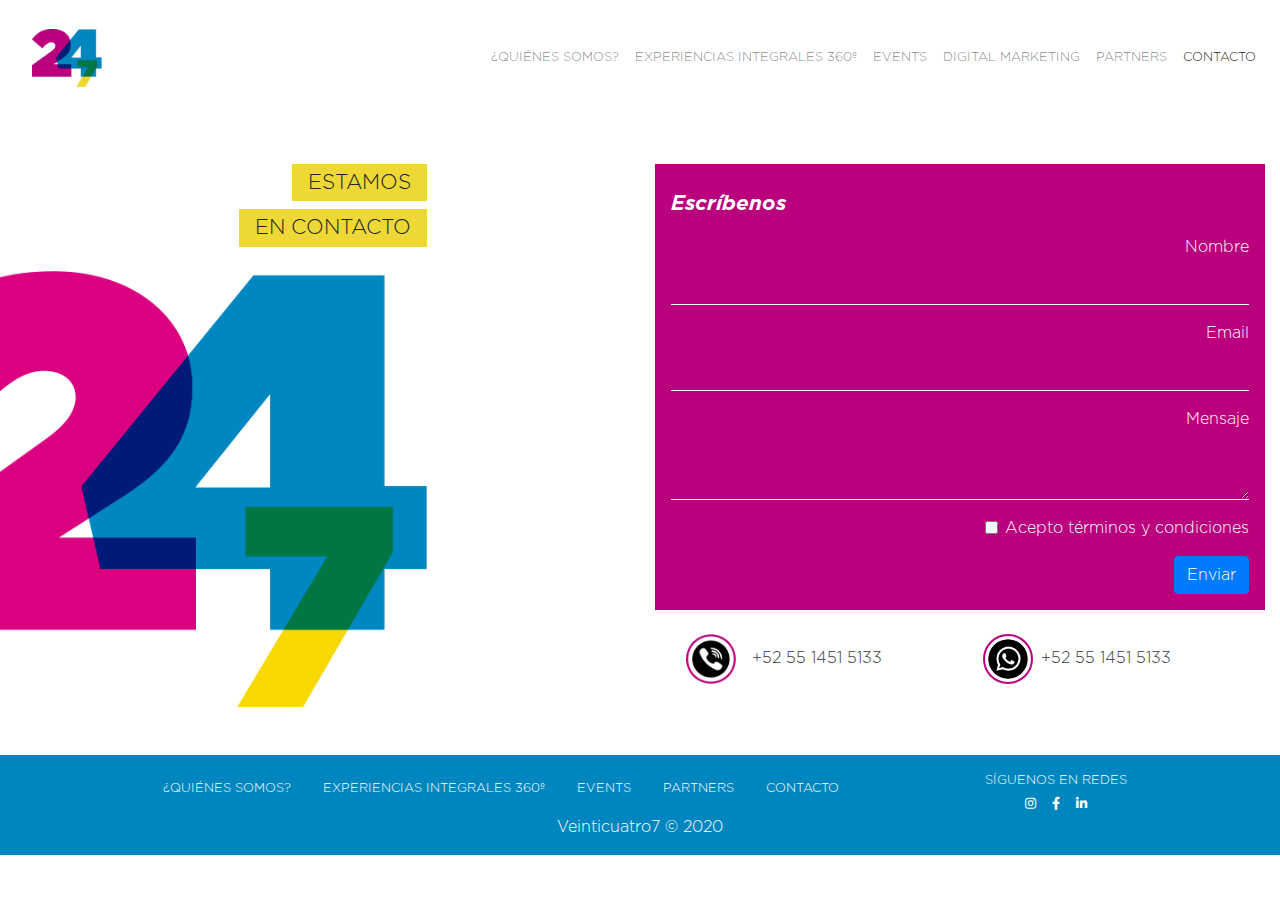
==== contacto.html @ 08a5abdb "Cambios de la clienta" ====
<head>
    <!-- Required meta tags -->
    <meta charset="utf-8">
    <meta name="viewport" content="width=device-width, initial-scale=1, shrink-to-fit=no">

    <!-- Bootstrap CSS -->
    <link rel="stylesheet" href="https://stackpath.bootstrapcdn.com/bootstrap/4.5.0/css/bootstrap.min.css">

    <link rel="stylesheet" href="css/lightbox.css">
    <link rel="stylesheet" href="css/style.css">
    <link rel="stylesheet" href="css/owl.carousel.min.css">
    <link rel="stylesheet" href="https://use.fontawesome.com/releases/v5.7.2/css/all.css">
    <link rel="stylesheet" href="css/animate.css">

    <title>24/7</title>
</head>

<body>

    <!-- Header -->
    <nav class="navbar navbar-expand-lg navbar-light">
        <a class="navbar-brand m-3" href="index.html"><img src="img/Logo.png" width="70" alt=""></a>
        <button class="navbar-toggler" type="button" data-toggle="collapse" data-target="#navbarSupportedContent" aria-controls="navbarSupportedContent" aria-expanded="false" aria-label="Toggle navigation">
            <span class="navbar-toggler-icon"></span>
        </button>

        <div class="collapse navbar-collapse" id="navbarSupportedContent">
            <ul class="navbar-nav ml-auto">
                <li class="nav-item">
                    <a class="nav-link" href="quienes-somos.html">¿QUIÉNES SOMOS? </a>
                </li>
                <li class="nav-item">
                    <a class="nav-link" href="experiencias-integrales.html">EXPERIENCIAS INTEGRALES 360º</a>
                </li>
                <li class="nav-item">
                    <a class="nav-link" href="events.html">EVENTS</a>
                </li>
                <li class="nav-item">
                    <a class="nav-link" href="digital-marketing.html">DIGITAL MARKETING</a>
                </li>
                <li class="nav-item">
                    <a class="nav-link" href="partners.html">PARTNERS</a>
                </li>
                <li class="nav-item active">
                    <a class="nav-link" href="contacto.html">CONTACTO</a>
                </li>
            </ul>
        </div>
    </nav>

    <section class="contacto my-5">
        <div class="row">
            <div class="col-md-4 p-0 text-right">
                <p class="bg-yellow mb-2">ESTAMOS</p> <br>
                <p class="bg-yellow mb-4">EN CONTACTO</p>
                <img src="img/veinticuatro.png" class="img-fluid" alt="">
            </div>
            <div class="col-md-6 offset-lg-2">
                <div class="box-form">
                    <p class="text-left mt-2">Escríbenos</p>
                    <form>
                        <div class="form-group">
                            <label for="exampleInputEmail1">Nombre</label>
                            <input type="email" class="form-control" id="exampleInputEmail1">
                        </div>
                        <div class="form-group">
                            <label for="exampleInputPassword1">Email</label>
                            <input type="password" class="form-control" id="exampleInputPassword1">
                        </div>
                        <div class="form-group">
                            <label for="exampleFormControlTextarea1">Mensaje</label>
                            <textarea class="form-control" id="exampleFormControlTextarea1" rows="2"></textarea>
                        </div>
                        <div class="form-group form-check">
                            <input type="checkbox" class="form-check-input" id="exampleCheck1">
                            <label class="form-check-label" for="exampleCheck1">Acepto términos y condiciones </label>
                        </div>
                        <button type="submit" class="btn btn-primary">Enviar</button>
                    </form>
                </div>
                <div class="redes mt-4 row">
                    <div class="col-6">
                        <a href="#" class="text-dark"><img src="img/Phone.png" width="50" alt="" class="d-inline-block mx-3">+52 55 1451 5133</a>
                    </div>
                    <div class="col-6">
                        <a href="#" class="text-dark"><img src="img/whatsapp.png" class="whatsapp mx-2" width=" 50" alt="" class="d-inline-block mx-3">+52 55 1451 5133</a>
                    </div>
                </div>
            </div>
        </div>
    </section>

    <footer class="py-3">
        <div class="container">
            <!-- <img src="img/Logo.png" width="80" alt=""> -->
            <div class="row px-0 redes">
                <div class="col-md-9 d-flex justify-content-center">
                    <a class="nav-link" href="index.html">¿QUIÉNES SOMOS? <span class="sr-only">(current)</span></a>
                    <a class="nav-link" href="experiencias-integrales.html">EXPERIENCIAS INTEGRALES 360º</a>
                    <a class="nav-link" href="events.html">EVENTS</a>
                    <a class="nav-link" href="partners.html">PARTNERS</a>
                    <a class="nav-link" href="contacto.html">CONTACTO</a>
                </div>
                <div class="col-md-3 d-flex align-items-center justify-content-center flex-column">
                    <p class="">SÍGUENOS EN REDES</p>
                    <div class="d-flex justify-content-center w-100 mt-2">
                        <a href="#"><i class="fab fa-instagram"></i></a>
                        <a href="#"><i class="fab fa-facebook-f mx-3"></i></a>
                        <a href="#"><i class="fab fa-linkedin-in"></i></a>
                    </div>

                </div>
            </div>
            <div class="row justify-content-center mt-1">
                <p class="m-0 text-white">Veinticuatro7 © 2020</p>
            </div>
        </div>
    </footer>

    <!-- Optional JavaScript -->
    <!-- jQuery first, then Popper.js, then Bootstrap JS -->
    <script src="https://code.jquery.com/jquery-3.5.1.min.js"></script>
    <script src="https://cdn.jsdelivr.net/npm/popper.js@1.16.0/dist/umd/popper.min.js"></script>
    <script src="https://stackpath.bootstrapcdn.com/bootstrap/4.5.0/js/bootstrap.min.js"></script>

    <script src="js/owl.carousel.min.js"></script>
    <script src="js/lightbox-2.js"></script>
    <script src="js/wow.min.js"></script>
    <script src="js/lightbox.js"></script>

</body>

</html>
---- css/style.css ----
@font-face {
    font-family: 'Ghotam';
    src: url('../fonts/Gotham-Medium.otf');
}

@font-face {
    font-family: 'Ghotam-light';
    src: url('../fonts/Gotham-Light.otf');
}

@font-face {
    font-family: 'Bold-Italika';
    src: url('../fonts/Gotham-BoldIta.otf');
}


* {
    margin: 0;
    padding: 0;
    box-sizing: border-box;
    font-family: 'Ghotam-light', serif;
}

a:hover {
    text-decoration: none;
}

h2 {
    font-size: 1.7rem;
}

.row {
    margin: 0;
}

.mt-7 {
    margin-top: 7rem;
}

.mt-8 {
    margin-top: 8rem;
}

.bg-blue {
    background: #0086be;
}

.bg-rosa {
    background: #ba007c !important;
}

.bg-yellow {
    background: #eed836;
}

.bg-yellow-2 {
    background: #feee00;
}

.text-rosa {
    color: #ba007c !important;
}

.border-left {
    border-left: 2px dashed #ba007c !important;
}

/* Nav */
.navbar-expand-lg .navbar-nav .nav-link {
    font-size: .8rem;
}

/* Home */

.home {
    height: 100vh;
}

.home .box {
    width: 30%;
    position: relative;
}

.home h1 {
    position: absolute;
    bottom: -1.5rem;
    font-size: .9rem;
    text-align: center;
    width: 60%;
}

.home h3 {
    position: absolute;
    bottom: 0;
    font-size: 2rem;
}

/* About */
.about h2 {
    color: #ba007c;
    font-family: 'Gotham-light', serif;
}

.about h2::after {
    content: '';
    position: relative;
    height: 1px;
    top: 0;
    left: -86px;
    display: block;
    background: black;
    margin: 1.5rem 0;
    width: 360px;
}

.about p span:nth-child(1) {
    /*color: #ffffff;
    background: #0086be;
    */
    /* color: #ffffff; */
    animation-name: sombra-blue;
    animation-duration: 5s;
    animation-iteration-count: infinite;
}

.about p span:nth-child(2) {
    /*background: #ba007c;
    color: #ffffff;
    */
    animation: sombra-pink 5s;
    animation-duration: 5s;
    animation-iteration-count: infinite;
}

.about img.position-absolute {
    width: 350px;
    right: 0;
    top: 0;
}

/* Nosotros */
.nosotros {
    margin-top: 8rem;
}

.nosotros h2::after {
    content: '';
    position: relative;
    height: 1px;
    top: 0;
    right: -45px;
    display: block;
    background: black;
    margin: 1.5rem 0;
    width: 380px;
}

.nosotros h2 {
    color: #0086be;
}

.nosotros p {
    width: 100%;
}

.nosotros p span:nth-child(1) {
    animation: sombra-pink-2 5s infinite;
    -webkit-animation: sombra-pink-2 5s infinite;
}

.nosotros p span:nth-child(2) {
    font-family: 'Bold-Italika', serif;
}

.nosotros .col-md-8 p:nth-child(3) span:nth-child(1) {
    animation: sombra-blue-2 5s infinite;
    -webkit-animation: sombra-blue-2 5s infinite;
}

.nosotros .col-md-8 p:nth-child(3) span:nth-child(2) {
    font-family: 'Bold-Italika', serif;
}

/* Retail */
.retail .rotateOut {
    z-index: 12;
    background: white;
    border-radius: 50%;
}

.retail img.logo {
    z-index: 13;
    position: absolute;
}

.retail a {
    font-size: 1.5rem;
}

.retail a span,
.retail a.text-rosa {
    display: inline-flex;
    align-items: center;
    position: relative;
}

.retail a span::after {
    content: '';
    display: block;
    position: absolute;
    width: 300px;
    left: -305px;
    border: 2px dashed #0086be;
}

.retail a.text-rosa::after {
    content: '';
    display: block;
    position: absolute;
    width: 320px;
    left: -275px;
    border: 2px dashed #ba007c;
}

.retail a:nth-last-child(1)::after {
    width: 300px;
    left: -305px;
}

/* Activaciones */
.activaciones {
    height: 350px;
}

.activaciones img {
    width: 80%;
}

/* Event Marketing */
.event .col-md-3 {
    display: flex;
    align-items: center;
    padding: 0 2rem !important;
}

.event .col-md-3 h4 {
    width: 100%;
}

.event .gallery {
    height: 320px;
    overflow: hidden;
}

.event .gallery .box-1,
.event .gallery .box-2,
.event .gallery .box-4,
.event .gallery .box-5 {
    height: 155px;
    overflow: hidden;
}

.event .gallery .box-2,
.event .gallery .box-4,
.event .gallery .box-5 {
    margin-top: 10px;
}

.event .gallery .box-1 img,
.event .gallery .box-2 img,
.event .gallery .box-4 img,
.event .gallery .box-5 img {
    top: -60px;
    position: relative;
}

.event .gallery .box-3 {
    height: 155px;
    overflow: hidden;
    background-image: url(../img/Convenciones/1.png);
    background-size: cover;
    background-position: center;
}

.event .gallery-team {
    height: 320px;
    overflow: hidden;
}

.event .gallery-team .box-1,
.event .gallery-team .box-2,
.event .gallery-team .box-4,
.event .gallery-team .box-5 {
    height: 155px;
    overflow: hidden;
}

.event .gallery-team .box-2,
.event .gallery-team .box-4,
.event .gallery-team .box-5 {
    margin-top: 10px;
}


/* Digital */

.digital .sita {
    width: 75%;
    margin: 2rem auto;
    font-size: 2rem;
    padding: 1rem;
    position: relative;
}

.digital ul li {
    padding: 0 1rem;
}

.digital>.row ul li:nth-child(even) {
    background: #000;
    color: #eed836;
}

.digital>.row h3::after {
    content: '';
    position: relative;
    height: 1px;
    top: 0;
    left: -86px;
    display: block;
    background: #ba007c;
    width: 360px;
    margin-top: .5rem;
}

.digital .abre {
    position: absolute;
    width: 70px;
    top: -21px;
    left: -7%;
}

.digital .cierra {
    width: 70px;
    position: absolute;
    right: -2%;
    bottom: -21px;
}

.metodologia ul li {
    margin: 1rem;
    padding: 0;
    color: #0086be;
}

.metodologia .sita {
    display: inline-block;
    width: auto;
    color: white;
    padding: .5rem;
    font-size: 1.5rem;
}

.metodologia .cierra {
    width: 35px;
    bottom: -10px;
    right: -15px;
}

.metodologia .abre {
    width: 35px;
    top: -10px;
    left: -15px;
}

/* Contacto */
.contacto .col-md-4 p {
    display: inline-block;
    margin: 0;
    padding: .2rem 1rem;
    font-size: 1.3rem;
}

.box-form {
    background: #ba007c;
    padding: 1rem;
    color: white;
    text-align: right;
}

.box-form p {
    font-size: 1.3rem;
    font-family: 'Bold-Italika', serif;
}

.box-form input,
.box-form textarea {
    background: transparent;
    border: none;
    border-bottom: 1px solid white;
    border-radius: 0;
}

.box-form .form-control:focus {
    background: #ba007c;
    outline: 0;
    border: 0;
    box-shadow: none;
    border-bottom: 1px solid #ffffff;
    color: #ffffff;
}

.contacto .whatsapp {
    border: 2px solid #ba007c;
    padding: .2rem;
    border-radius: 50%;
}

/* Footer */
footer {
    /* background: #ba007c; */
    background: #0086be;
}

footer .redes a,
footer .redes p {
    font-size: .8rem;
    margin: 0;
    color: #ffffff;
}

/* Modal */
#modalpantallasvapor .modal-content,
#modalventilador .modal-content {
    background: transparent;
    border: none;
}


@media (min-width:992px) {
    .activaciones {
        height: 300px;
    }
}

@media (min-width: 576px) {
    .modal-dialog {
        max-width: 700px;
        margin: 1.75rem auto;
    }
}


@keyframes sombra-blue {
    0% {
        box-shadow: 0 0 #0086be inset;

    }

    100% {
        box-shadow: 135px 0 #0086be inset;
        color: #ffffff;
    }
}

@keyframes sombra-blue-2 {
    0% {
        box-shadow: 0 0 #0086be inset;
    }

    80% {
        background: #0086be;
    }

    100% {
        box-shadow: 175px 0 #0086be inset;
        color: #ffffff;
    }
}

@keyframes sombra-pink {
    0% {
        box-shadow: 0 0 #ba007c inset;

    }

    100% {
        box-shadow: 401px 0 #ba007c inset;
        color: #ffffff;
    }
}

@keyframes sombra-pink-2 {
    0% {
        box-shadow: 0 0 #ba007c inset;

    }

    100% {
        box-shadow: 383px 0 #ba007c inset;
        color: #ffffff;
    }
}
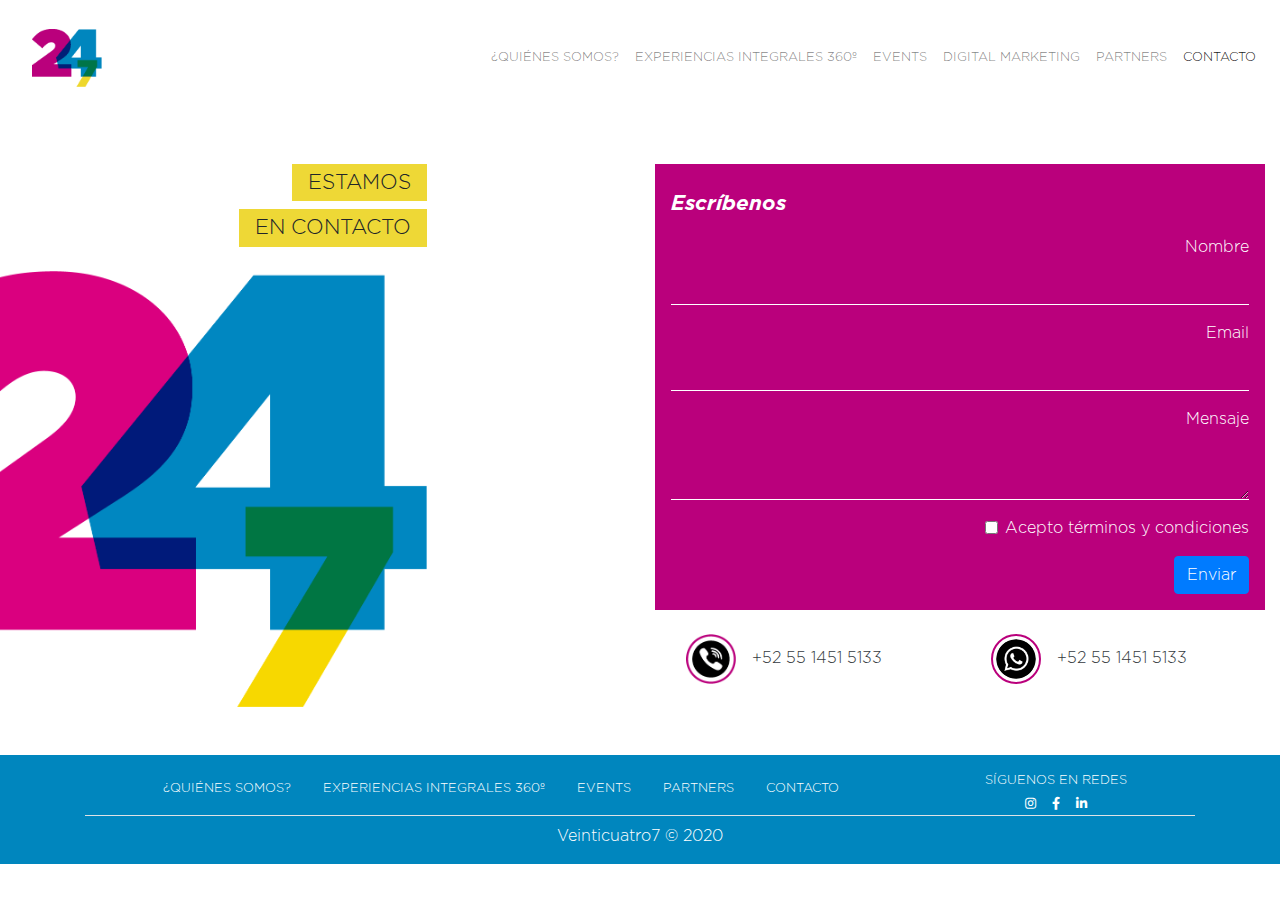
==== commit 549bc784: "Version mobil" ====
--- a/contacto.html
+++ b/contacto.html
@@ -18,7 +18,7 @@
 <body>
 
     <!-- Header -->
-    <nav class="navbar navbar-expand-lg navbar-light">
+    <nav class="navbar navbar-contacto navbar-expand-lg navbar-light">
         <a class="navbar-brand m-3" href="index.html"><img src="img/Logo.png" width="70" alt=""></a>
         <button class="navbar-toggler" type="button" data-toggle="collapse" data-target="#navbarSupportedContent" aria-controls="navbarSupportedContent" aria-expanded="false" aria-label="Toggle navigation">
             <span class="navbar-toggler-icon"></span>
@@ -48,14 +48,14 @@
         </div>
     </nav>
 
-    <section class="contacto my-5">
+    <section class="contacto my-lg-5">
         <div class="row">
             <div class="col-md-4 p-0 text-right">
                 <p class="bg-yellow mb-2">ESTAMOS</p> <br>
                 <p class="bg-yellow mb-4">EN CONTACTO</p>
-                <img src="img/veinticuatro.png" class="img-fluid" alt="">
+                <img src="img/veinticuatro.png" class="img-fluid logo" alt="">
             </div>
-            <div class="col-md-6 offset-lg-2">
+            <div class="col-md-7 offset-md-1 col-lg-6 offset-lg-2">
                 <div class="box-form">
                     <p class="text-left mt-2">Escríbenos</p>
                     <form>
@@ -79,11 +79,11 @@
                     </form>
                 </div>
                 <div class="redes mt-4 row">
-                    <div class="col-6">
+                    <div class="col-md-6">
                         <a href="#" class="text-dark"><img src="img/Phone.png" width="50" alt="" class="d-inline-block mx-3">+52 55 1451 5133</a>
                     </div>
-                    <div class="col-6">
-                        <a href="#" class="text-dark"><img src="img/whatsapp.png" class="whatsapp mx-2" width=" 50" alt="" class="d-inline-block mx-3">+52 55 1451 5133</a>
+                    <div class="col-md-6 my-3 my-md-0">
+                        <a href="#" class="text-dark"><img src="img/whatsapp.png" class="whatsapp mx-3" width=" 50" alt="" class="d-inline-block mx-3">+52 55 1451 5133</a>
                     </div>
                 </div>
             </div>
@@ -94,7 +94,7 @@
         <div class="container">
             <!-- <img src="img/Logo.png" width="80" alt=""> -->
             <div class="row px-0 redes">
-                <div class="col-md-9 d-flex justify-content-center">
+                <div class="col-md-9 d-flex justify-content-center flex-wrap">
                     <a class="nav-link" href="index.html">¿QUIÉNES SOMOS? <span class="sr-only">(current)</span></a>
                     <a class="nav-link" href="experiencias-integrales.html">EXPERIENCIAS INTEGRALES 360º</a>
                     <a class="nav-link" href="events.html">EVENTS</a>
@@ -111,8 +111,8 @@
 
                 </div>
             </div>
-            <div class="row justify-content-center mt-1">
-                <p class="m-0 text-white">Veinticuatro7 © 2020</p>
+            <div class="row justify-content-center mt-1 border-top">
+                <p class="m-0 mt-2 text-white">Veinticuatro7 © 2020</p>
             </div>
         </div>
     </footer>
--- a/css/style.css
+++ b/css/style.css
@@ -114,22 +114,22 @@
 }
 
 .about p span:nth-child(1) {
-    /*color: #ffffff;
+    color: #ffffff;
     background: #0086be;
-    */
+
     /* color: #ffffff; */
-    animation-name: sombra-blue;
+    /* animation-name: sombra-blue;
     animation-duration: 5s;
-    animation-iteration-count: infinite;
+    animation-iteration-count: infinite; */
 }
 
 .about p span:nth-child(2) {
-    /*background: #ba007c;
+    background: #ba007c;
     color: #ffffff;
-    */
-    animation: sombra-pink 5s;
+
+    /* animation: sombra-pink 5s;
     animation-duration: 5s;
-    animation-iteration-count: infinite;
+    animation-iteration-count: infinite; */
 }
 
 .about img.position-absolute {
@@ -164,8 +164,11 @@
 }
 
 .nosotros p span:nth-child(1) {
-    animation: sombra-pink-2 5s infinite;
-    -webkit-animation: sombra-pink-2 5s infinite;
+    /* animation: sombra-pink-2 5s infinite;
+    -webkit-animation: sombra-pink-2 5s infinite; */
+    background: #ba007c;
+    color: #ffffff;
+
 }
 
 .nosotros p span:nth-child(2) {
@@ -173,8 +176,10 @@
 }
 
 .nosotros .col-md-8 p:nth-child(3) span:nth-child(1) {
-    animation: sombra-blue-2 5s infinite;
-    -webkit-animation: sombra-blue-2 5s infinite;
+    /* animation: sombra-blue-2 5s infinite;
+    -webkit-animation: sombra-blue-2 5s infinite; */
+    color: #ffffff;
+    background: #0086be;
 }
 
 .nosotros .col-md-8 p:nth-child(3) span:nth-child(2) {
@@ -193,9 +198,9 @@
     position: absolute;
 }
 
-.retail a {
+/* .retail a {
     font-size: 1.5rem;
-}
+} */
 
 .retail a span,
 .retail a.text-rosa {
@@ -227,11 +232,50 @@
     left: -305px;
 }
 
+.owl-carousel .owl-nav button.owl-next,
+.owl-carousel .owl-nav button.owl-prev,
+.owl-carousel button.owl-dot {
+    background: 0 0;
+    color: inherit;
+    border: none;
+    padding: 0 !important;
+    font: inherit;
+    /* background: red !important; */
+    width: 30px;
+    height: 100%;
+    position: absolute;
+    top: 0;
+}
+
+.owl-carousel .owl-nav button.owl-next {
+    right: 0;
+}
+
+.owl-carousel .owl-nav button.owl-next span,
+.owl-carousel .owl-nav button.owl-prev span {
+    background: rgba(0, 0, 0, .7);
+    width: 30px;
+    height: 30px !important;
+    border-radius: 50%;
+    position: absolute;
+    left: 0;
+    display: flex;
+    justify-content: center;
+    align-items: center;
+    color: white;
+    font-size: 1.5rem;
+}
+
+.owl-carousel .owl-nav button.owl-next:focus,
+.owl-carousel .owl-nav button.owl-prev:focus {
+    outline: 0;
+    border: none;
+    box-shadow: 0;
+}
+
+/* display: block;
+
 /* Activaciones */
-.activaciones {
-    height: 350px;
-}
-
 .activaciones img {
     width: 80%;
 }
@@ -441,6 +485,14 @@
     .activaciones {
         height: 300px;
     }
+
+    .retail a {
+        font-size: 1.5rem;
+    }
+
+    .activaciones {
+        height: 350px;
+    }
 }
 
 @media (min-width: 576px) {
@@ -450,6 +502,87 @@
     }
 }
 
+/* Max-Width */
+@media(max-width:992px) {
+    .experiencial h3 {
+        font-size: 1.2rem;
+    }
+
+    .digital .sita {
+        width: 80%;
+    }
+
+    .contacto {
+        height: calc(100vh - 140px) !important;
+        display: flex;
+        align-items: center;
+    }
+
+    .navbar-contacto {
+        position: fixed;
+        top: 0;
+        right: 0;
+        left: 0;
+        z-index: 1030;
+    }
+
+    .contacto footer {
+        position: fixed;
+        bottom: 0;
+    }
+
+    .home .box {
+        width: 60%;
+    }
+}
+
+@media (max-width:767px) {
+    .home .box {
+        width: 70%;
+    }
+
+    .nosotros {
+        margin-top: 3rem;
+    }
+
+    .about h2,
+    .nosotros h2 {
+        font-size: 1.3rem;
+    }
+
+    .activaciones p.position-absolute {
+        font-size: .85rem;
+    }
+
+    .activaciones img {
+        width: 90%;
+    }
+
+    .retail a span::after,
+    .retail a.text-rosa::after {
+        display: none;
+    }
+
+    .digital .sita {
+        width: 90%;
+    }
+
+    .contacto {
+        height: auto !important;
+    }
+
+    .contacto .logo {
+        width: 250px;
+        margin: 1rem auto;
+        display: block;
+    }
+
+    .navbar-contacto {
+        position: relative;
+    }
+
+}
+
 
 @keyframes sombra-blue {
     0% {
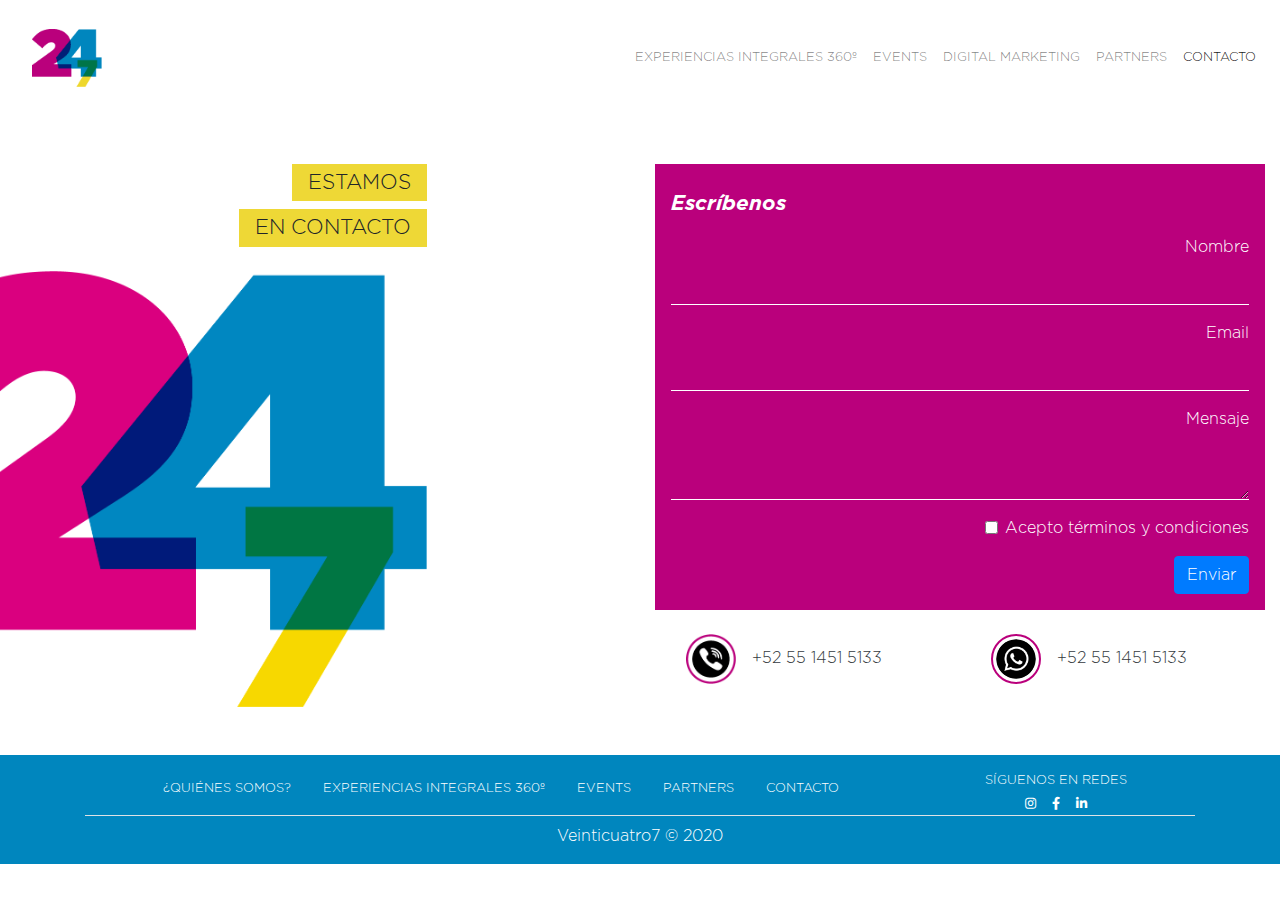
==== commit aaf525f7: "Prueba de quienes somos en el home" ====
--- a/contacto.html
+++ b/contacto.html
@@ -2,6 +2,10 @@
     <!-- Required meta tags -->
     <meta charset="utf-8">
     <meta name="viewport" content="width=device-width, initial-scale=1, shrink-to-fit=no">
+    <meta name="description" content="Somos una agencia integral y nuestro propósito es contribuir con el negocio de nuestros clientes desarrollando estrategias, creatividad y operación.">
+
+    <link rel="icon" type="image/png" sizes="64x64" href="img/favicon-96x96.png">
+    <link rel="icon" type="image/png" sizes="32x32" href="img/favicon-64x64.png">
 
     <!-- Bootstrap CSS -->
     <link rel="stylesheet" href="https://stackpath.bootstrapcdn.com/bootstrap/4.5.0/css/bootstrap.min.css">
@@ -11,24 +15,23 @@
     <link rel="stylesheet" href="css/owl.carousel.min.css">
     <link rel="stylesheet" href="https://use.fontawesome.com/releases/v5.7.2/css/all.css">
     <link rel="stylesheet" href="css/animate.css">
-
-    <title>24/7</title>
+    <title>veinticuatro7</title>
 </head>
 
 <body>
 
     <!-- Header -->
-    <nav class="navbar navbar-contacto navbar-expand-lg navbar-light">
-        <a class="navbar-brand m-3" href="index.html"><img src="img/Logo.png" width="70" alt=""></a>
+    <nav class="navbar navbar-contacto navbar-expand-lg navbar-light bg-white">
+        <a class="navbar-brand m-3" href="index.html"><img src="img/Logo.png" width="70" class="logo" alt="Logo veinticuatro siete"></a>
         <button class="navbar-toggler" type="button" data-toggle="collapse" data-target="#navbarSupportedContent" aria-controls="navbarSupportedContent" aria-expanded="false" aria-label="Toggle navigation">
             <span class="navbar-toggler-icon"></span>
         </button>
 
         <div class="collapse navbar-collapse" id="navbarSupportedContent">
             <ul class="navbar-nav ml-auto">
-                <li class="nav-item">
+                <!-- <li class="nav-item">
                     <a class="nav-link" href="quienes-somos.html">¿QUIÉNES SOMOS? </a>
-                </li>
+                </li> -->
                 <li class="nav-item">
                     <a class="nav-link" href="experiencias-integrales.html">EXPERIENCIAS INTEGRALES 360º</a>
                 </li>
--- a/css/style.css
+++ b/css/style.css
@@ -116,7 +116,6 @@
 .about p span:nth-child(1) {
     color: #ffffff;
     background: #0086be;
-
     /* color: #ffffff; */
     /* animation-name: sombra-blue;
     animation-duration: 5s;
@@ -126,10 +125,10 @@
 .about p span:nth-child(2) {
     background: #ba007c;
     color: #ffffff;
-
-    /* animation: sombra-pink 5s;
+    /*
+    animation: sombra-pink 5s;
     animation-duration: 5s;
-    animation-iteration-count: infinite; */
+    animation-iteration-count: infinite;*/
 }
 
 .about img.position-absolute {
@@ -168,7 +167,6 @@
     -webkit-animation: sombra-pink-2 5s infinite; */
     background: #ba007c;
     color: #ffffff;
-
 }
 
 .nosotros p span:nth-child(2) {
@@ -213,8 +211,8 @@
     content: '';
     display: block;
     position: absolute;
-    width: 300px;
-    left: -305px;
+    width: 350px;
+    left: -355px;
     border: 2px dashed #0086be;
 }
 
@@ -228,8 +226,8 @@
 }
 
 .retail a:nth-last-child(1)::after {
-    width: 300px;
-    left: -305px;
+    width: 360px;
+    left: -365px;
 }
 
 .owl-carousel .owl-nav button.owl-next,
@@ -537,6 +535,10 @@
 }
 
 @media (max-width:767px) {
+    .navbar .logo {
+        width: 55px;
+    }
+
     .home .box {
         width: 70%;
     }
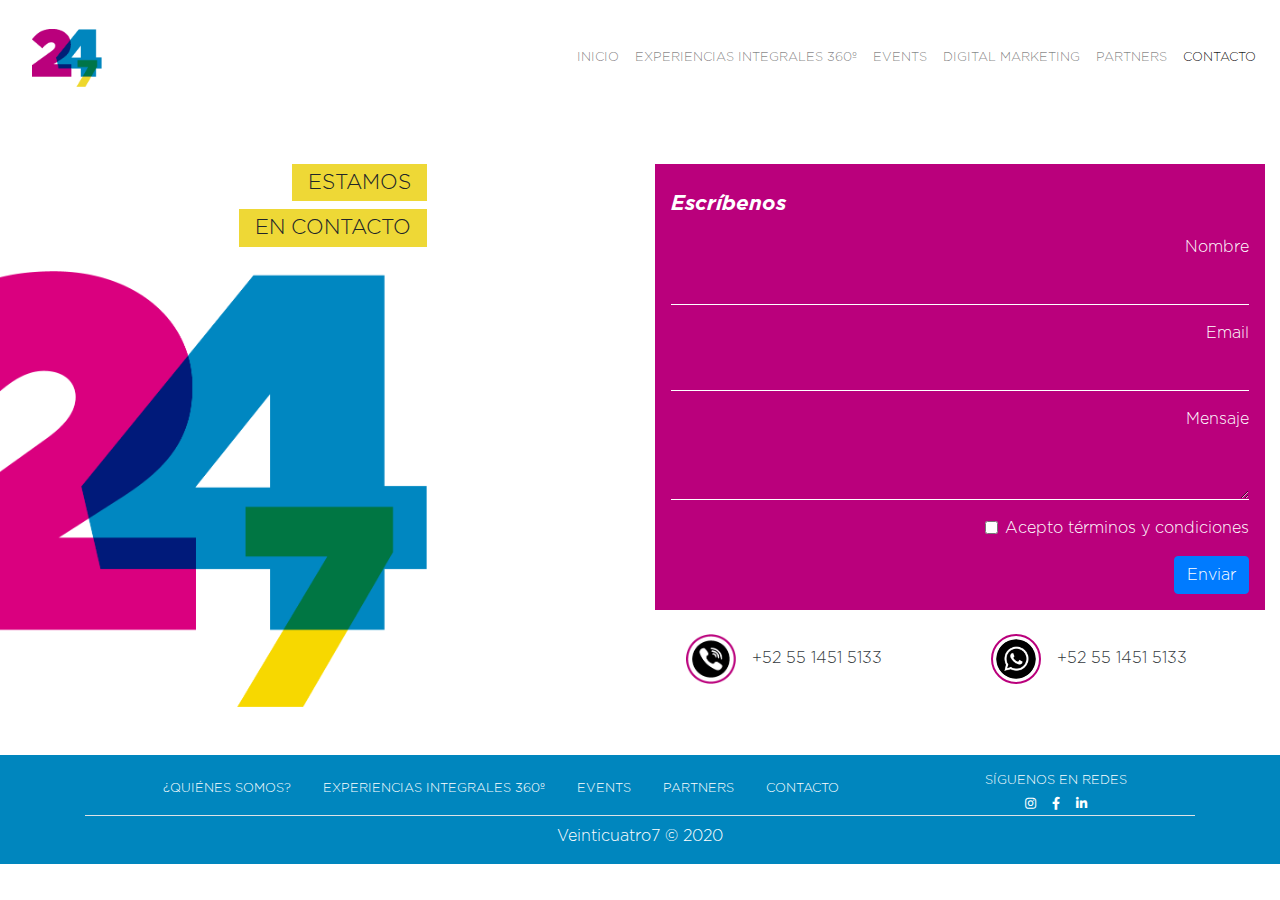
==== commit 6c9a8780: "Agrege link al index" ====
--- a/contacto.html
+++ b/contacto.html
@@ -32,6 +32,9 @@
                 <!-- <li class="nav-item">
                     <a class="nav-link" href="quienes-somos.html">¿QUIÉNES SOMOS? </a>
                 </li> -->
+                <li class="nav-item">
+                    <a class="nav-link" href="index.html">INICIO</a>
+                </li>
                 <li class="nav-item">
                     <a class="nav-link" href="experiencias-integrales.html">EXPERIENCIAS INTEGRALES 360º</a>
                 </li>
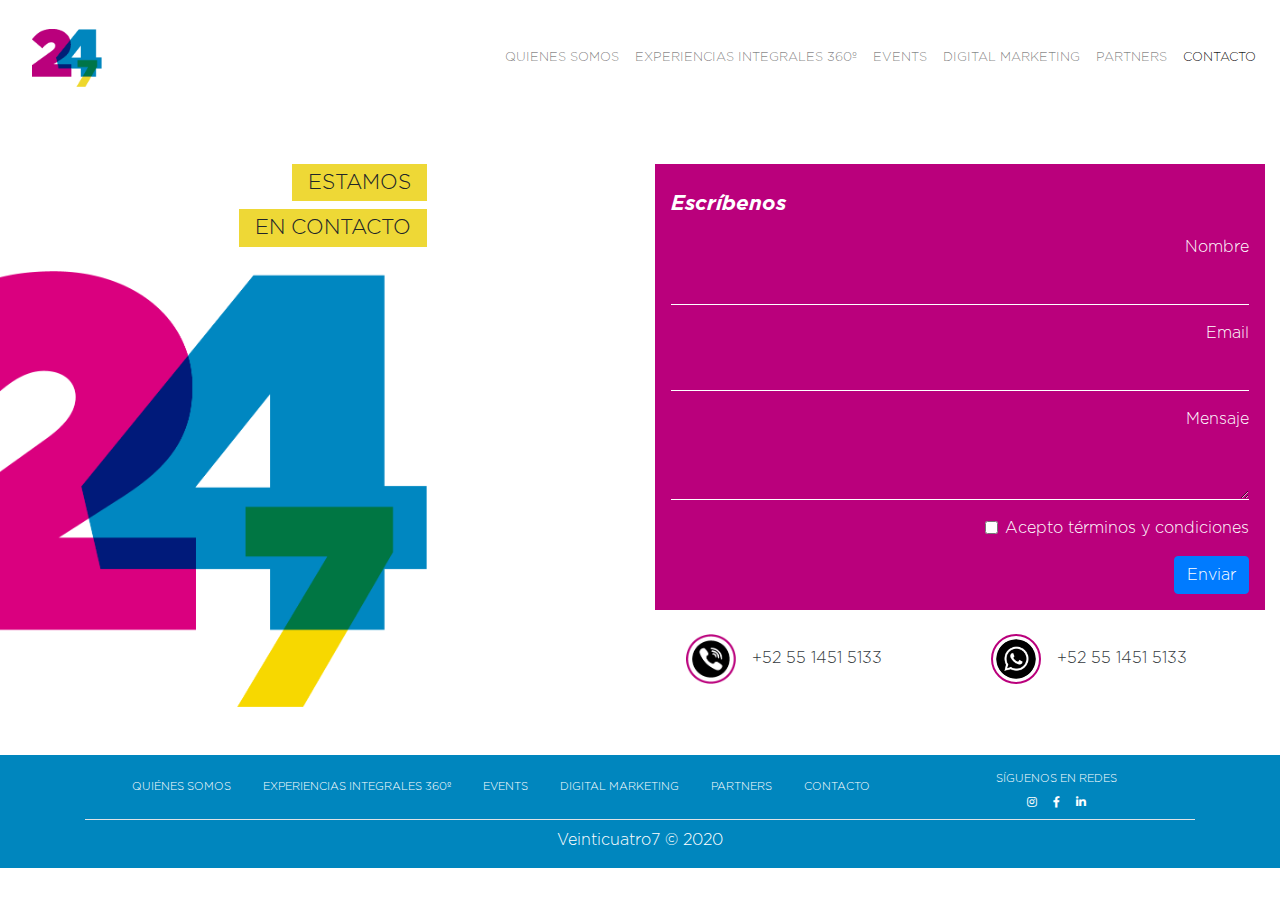
==== commit b645d4bc: "Se agrego el link de quienes somos, se puso borde a las redes en el footer para mobil, se agrego tit" ====
--- a/contacto.html
+++ b/contacto.html
@@ -33,7 +33,7 @@
                     <a class="nav-link" href="quienes-somos.html">¿QUIÉNES SOMOS? </a>
                 </li> -->
                 <li class="nav-item">
-                    <a class="nav-link" href="index.html">INICIO</a>
+                    <a class="nav-link" href="index.html#about">QUIENES SOMOS</a>
                 </li>
                 <li class="nav-item">
                     <a class="nav-link" href="experiencias-integrales.html">EXPERIENCIAS INTEGRALES 360º</a>
@@ -101,20 +101,20 @@
             <!-- <img src="img/Logo.png" width="80" alt=""> -->
             <div class="row px-0 redes">
                 <div class="col-md-9 d-flex justify-content-center flex-wrap">
-                    <a class="nav-link" href="index.html">¿QUIÉNES SOMOS? <span class="sr-only">(current)</span></a>
+                    <a class="nav-link smooth" href="index.html#about">QUIÉNES SOMOS</a>
                     <a class="nav-link" href="experiencias-integrales.html">EXPERIENCIAS INTEGRALES 360º</a>
                     <a class="nav-link" href="events.html">EVENTS</a>
+                    <a class="nav-link" href="digital-marketing.html">DIGITAL MARKETING</a>
                     <a class="nav-link" href="partners.html">PARTNERS</a>
-                    <a class="nav-link" href="contacto.html">CONTACTO</a>
+                    <a class="nav-link smooth" href="contacto.html">CONTACTO</a>
                 </div>
                 <div class="col-md-3 d-flex align-items-center justify-content-center flex-column">
                     <p class="">SÍGUENOS EN REDES</p>
-                    <div class="d-flex justify-content-center w-100 mt-2">
+                    <div class="d-flex justify-content-center w-100 mY-2">
                         <a href="#"><i class="fab fa-instagram"></i></a>
                         <a href="#"><i class="fab fa-facebook-f mx-3"></i></a>
                         <a href="#"><i class="fab fa-linkedin-in"></i></a>
                     </div>
-
                 </div>
             </div>
             <div class="row justify-content-center mt-1 border-top">
--- a/css/style.css
+++ b/css/style.css
@@ -278,6 +278,11 @@
     width: 80%;
 }
 
+.gallery-btl {
+    height: 320px;
+    overflow: hidden;
+}
+
 /* Event Marketing */
 .event .col-md-3 {
     display: flex;
@@ -415,6 +420,13 @@
     left: -15px;
 }
 
+.like {
+    position: absolute;
+    top: -25px;
+    right: 100px;
+    width: 70px;
+}
+
 /* Contacto */
 .contacto .col-md-4 p {
     display: inline-block;
@@ -466,7 +478,7 @@
 
 footer .redes a,
 footer .redes p {
-    font-size: .8rem;
+    font-size: .7rem;
     margin: 0;
     color: #ffffff;
 }
@@ -583,6 +595,18 @@
         position: relative;
     }
 
+    .like {
+        display: block;
+        margin: 0 auto 1rem;
+        position: relative;
+        right: 0;
+    }
+
+    footer .redes .col-md-3 {
+        border-top: 1px solid white;
+        padding-top: .5rem;
+    }
+
 }
 
 
